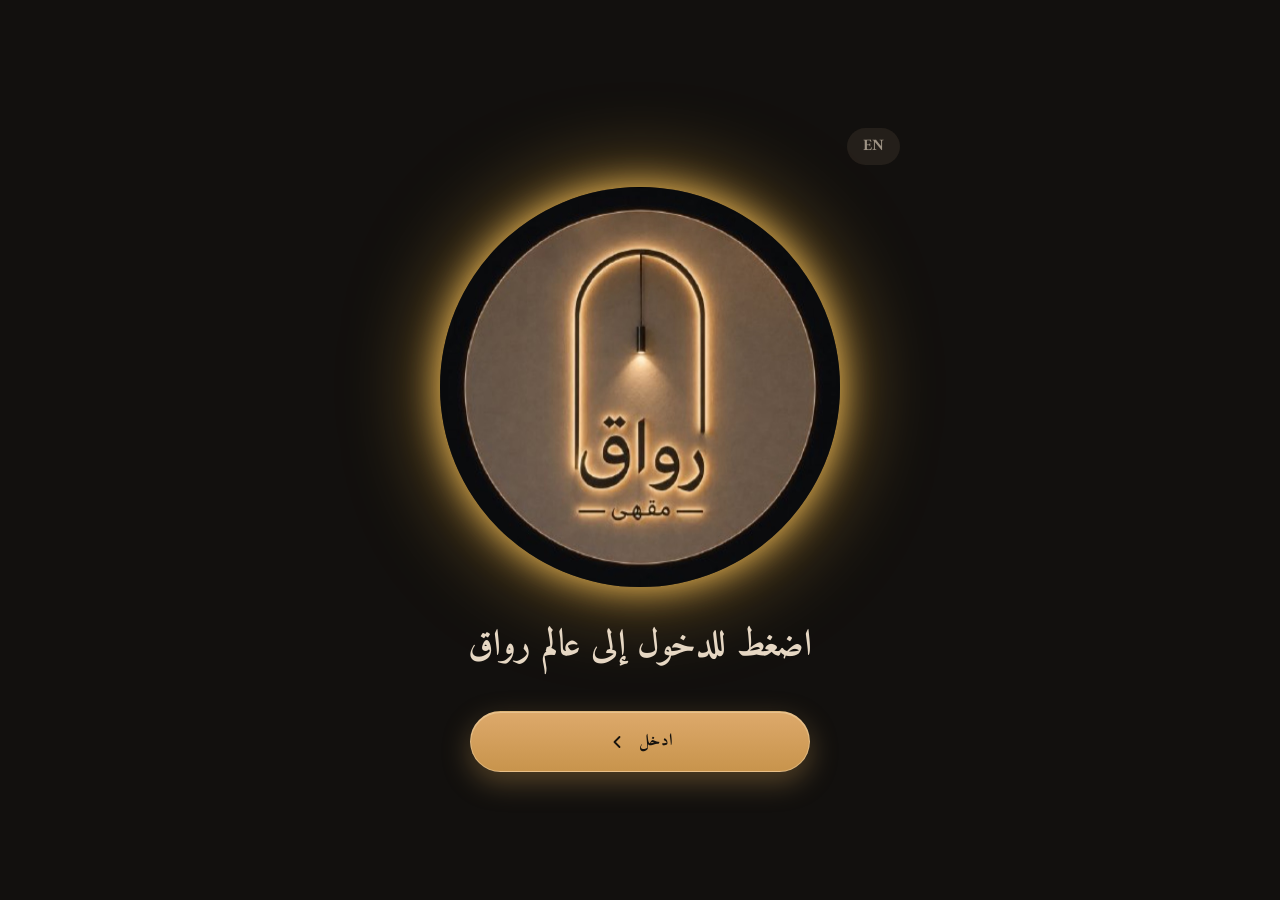
==== index.html @ 84f180e0 "added" ====
<!DOCTYPE html>
<html lang="ar" dir="rtl">
<head>
  <meta charset="UTF-8">
  <meta name="viewport" content="width=device-width, initial-scale=1.0, viewport-fit=cover">
  <meta name="theme-color" content="#12100E">
  <link rel="icon" href="assets/images/logo.png">
  <title>مقهى رواق</title>
  <link rel="preconnect" href="https://fonts.googleapis.com">
  <link rel="preconnect" href="https://fonts.gstatic.com" crossorigin>
  <link href="https://fonts.googleapis.com/css2?family=Amiri:wght@400;700&family=Inter:wght@400;500;700&display=swap" rel="stylesheet">
  <link rel="stylesheet" href="css/base.css">
  <link rel="stylesheet" href="css/menu.css">
</head>
<body class="app is-ar">

  <!-- ============ Screen 1: Welcome / Splash ============ -->
  <section id="screen-splash" class="screen screen-splash">
    <div class="splash-inner">
      <button id="splash-lang" class="splash-lang" type="button">EN</button>
      <img id="splash-img" class="splash-img" src="assets/images/riwaq.jpg" alt="">
      <h1 id="splash-title" class="splash-title"></h1>
      <button id="start-btn" class="splash-btn" type="button">
        <span id="start-label">ادخل</span>
        <svg class="icon" viewBox="0 0 24 24" width="20" height="20" fill="none" stroke="currentColor" stroke-width="2.2" stroke-linecap="round" stroke-linejoin="round"><path d="M15 18l-6-6 6-6"/></svg>
      </button>
    </div>
  </section>

  <!-- ============ Screen 2: Home / Menu ============ -->
  <section id="screen-home" class="screen screen-home" hidden>
    <header class="home-header">
      <img id="home-logo" class="home-logo" src="assets/images/logo.png" alt="">
      <span id="home-brand" class="home-brand">مقهى رواق</span>
    </header>

    <h1 id="home-title" class="home-title">ابحث عن أفضل قهوة لذوقك</h1>

    <div class="search-row">
      <svg class="search-icon" viewBox="0 0 24 24" width="18" height="18" fill="none" stroke="currentColor" stroke-width="2" stroke-linecap="round"><circle cx="11" cy="11" r="7"/><line x1="21" y1="21" x2="16.5" y2="16.5"/></svg>
      <input id="search-input" type="search" autocomplete="off" spellcheck="false" placeholder="ابحث عن قهوتك...">
      <button id="filter-btn" class="filter-btn" type="button" aria-label="Filter">
        <svg viewBox="0 0 24 24" width="18" height="18" fill="none" stroke="currentColor" stroke-width="2" stroke-linecap="round"><path d="M4 6h16M7 12h10M10 18h4"/></svg>
      </button>
    </div>

    <nav id="category-tabs" class="cat-tabs" aria-label="Categories"></nav>

    <main class="home-content">
      <div id="category-lists" class="category-lists"></div>
      <section class="featured-section">
        <h2 id="featured-title" class="section-title"></h2>
        <div id="featured-card" class="featured-card"></div>
      </section>
    </main>

    <nav class="bottom-nav">
      <button class="bn-item is-active" data-nav="home" type="button" aria-label="Home">
        <svg viewBox="0 0 24 24" width="22" height="22" fill="none" stroke="currentColor" stroke-width="2" stroke-linecap="round" stroke-linejoin="round"><path d="M3 10.5L12 3l9 7.5"/><path d="M5 9.5V21h14V9.5"/></svg>
      </button>
      <button class="bn-item" data-nav="fav" type="button" aria-label="Favorites">
        <svg viewBox="0 0 24 24" width="22" height="22" fill="none" stroke="currentColor" stroke-width="2" stroke-linecap="round" stroke-linejoin="round"><path d="M12 20s-7-4.6-9.3-9C1 7.6 2.8 4.5 6 4.5c2 0 3.4 1.2 6 3.5 2.6-2.3 4-3.5 6-3.5 3.2 0 5 3.1 3.3 6.5C19 15.4 12 20 12 20z"/></svg>
      </button>
      <button class="bn-item" data-nav="cart" type="button" aria-label="Cart">
        <svg viewBox="0 0 24 24" width="22" height="22" fill="none" stroke="currentColor" stroke-width="2" stroke-linecap="round" stroke-linejoin="round"><path d="M6 7h12l1.5 13h-15L6 7z"/><path d="M9 7a3 3 0 0 1 6 0"/></svg>
      </button>
      <button class="bn-item" data-nav="notif" type="button" aria-label="Notifications">
        <svg viewBox="0 0 24 24" width="22" height="22" fill="none" stroke="currentColor" stroke-width="2" stroke-linecap="round" stroke-linejoin="round"><path d="M18 9a6 6 0 1 0-12 0c0 5-2 6-2 6h16s-2-1-2-6"/><path d="M10 19a2 2 0 0 0 4 0"/></svg>
      </button>
      <button class="bn-item" data-nav="profile" type="button" aria-label="Profile">
        <svg viewBox="0 0 24 24" width="22" height="22" fill="none" stroke="currentColor" stroke-width="2" stroke-linecap="round" stroke-linejoin="round"><circle cx="12" cy="7" r="4"/><path d="M4 21c0-4 4-6 8-6s8 2 8 6"/></svg>
      </button>
    </nav>
  </section>

  <!-- ============ Screen 3: Item Details ============ -->
  <section id="screen-details" class="screen screen-details" hidden>
    <div class="details-hero">
      <img id="d-image" src="" alt="">
      <button id="d-back" class="circle-btn" type="button" aria-label="Back">
        <svg viewBox="0 0 24 24" width="20" height="20" fill="none" stroke="currentColor" stroke-width="2.2" stroke-linecap="round" stroke-linejoin="round"><path d="M15 18l-6-6 6-6"/></svg>
      </button>
    </div>

    <div class="details-body">
      <div class="details-head">
        <div>
          <h1 id="d-name" class="details-name"></h1>
          <p id="d-sub" class="details-sub"></p>
          </div>
        <div class="roast-chip">
          <svg viewBox="0 0 24 24" width="15" height="15" fill="currentColor" opacity="0.9"><path d="M7 6c-1.5 3.5.5 7 3 10s5 5 7 3c1-2 .5-5-2-8S8.5 6.5 7 6z"/></svg>
          <svg viewBox="0 0 24 24" width="15" height="15" fill="currentColor" opacity="0.9"><path d="M12 3c-4 4-6 7-6 10.5A6 6 0 0 0 12 21c1.5-4 .5-7-1.5-9.5C8 9 8.5 6 12 3z"/></svg>
          <span id="d-roast"></span>
        </div>
      </div>

      <section class="details-block">
        <h2 id="d-desc-title" class="block-title"></h2>
        <p class="desc-text">
          <span id="d-desc-short"></span><span id="d-desc-more" class="desc-more" hidden></span>
          <button id="d-read-more" class="read-more" type="button">اقرأ المزيد</button>
        </p>
      </section>
    </div>

    <div class="bottom-bar">
      <div class="price-col">
        <span id="d-price-label" class="price-label"></span>
        <strong id="d-total" class="total-price"></strong>
      </div>
    </div>
  </section>

  <script src="js/data.js"></script>
  <script src="js/i18n.js"></script>
  <script src="js/storage.js"></script>
  <script src="js/app.js"></script>
</body>
</html>
---- css/base.css ----
:root {
  --bg: #f5f1ea;
  --surface: #ffffff;
  --surface-2: #f0ebe2;
  --text: #2b2620;
  --muted: #8a8378;
  --brand: #6f4e37;
  --brand-dark: #4a3426;
  --brand-light: #e9dccb;
  --accent: #c8a165;
  --danger: #b3422e;
  --success: #2e7d52;
  --border: #e6ded2;
  --radius: 14px;
  --radius-sm: 10px;
  --shadow: 0 2px 10px rgba(74, 52, 38, 0.08);
  --font-ar: 'Amiri', 'Tajawal', 'Segoe UI', 'Noto Kufi Arabic', serif;
  --font-en: 'Inter', 'Segoe UI', Tahoma, sans-serif;
}

* { box-sizing: border-box; }

html, body { margin: 0; padding: 0; }

body {
  font-family: var(--font-ar);
  background: var(--bg);
  color: var(--text);
  line-height: 1.6;
  -webkit-font-smoothing: antialiased;
}

body.is-en { font-family: var(--font-en); }

h1, h2, h3 { line-height: 1.3; margin: 0 0 0.4em; }

p { margin: 0 0 0.6em; }

.muted { color: var(--muted); font-size: 0.9em; }

code {
  background: var(--surface-2);
  border-radius: 4px;
  padding: 1px 5px;
  font-size: 0.9em;
}

button {
  font: inherit;
  cursor: pointer;
  border: none;
  background: none;
}

input, select {
  font: inherit;
  color: inherit;
}

img { max-width: 100%; display: block; }

.btn {
  display: inline-flex;
  align-items: center;
  justify-content: center;
  gap: 6px;
  padding: 10px 16px;
  border-radius: var(--radius-sm);
  font-weight: 700;
  font-size: 0.95rem;
  transition: opacity 0.15s ease, transform 0.05s ease;
}

.btn:active { transform: scale(0.98); }

.btn-primary { background: var(--brand); color: #fff; }
.btn-primary:hover { background: var(--brand-dark); }

.btn-ghost {
  background: var(--surface-2);
  color: var(--text);
  border: 1px solid var(--border);
}
.btn-ghost:hover { background: var(--brand-light); }

.btn-danger { background: var(--danger); color: #fff; }
.btn-danger:hover { filter: brightness(0.92); }

.btn-small { padding: 4px 10px; font-size: 0.8rem; }

.input {
  width: 100%;
  padding: 10px 12px;
  border: 1px solid var(--border);
  border-radius: var(--radius-sm);
  background: var(--surface);
  margin-top: 4px;
}

.input:focus { outline: 2px solid var(--brand); outline-offset: -1px; }
---- css/menu.css ----
/* ==========================================================================
   RIWAQ CAFÉ — Customer App
   Premium Dark Theme, RTL-first, fully responsive (mobile → tablet → desktop)
   ========================================================================== */

/* ---- Design tokens (override base.css on this page only) ---- */
:root {
  --bg: #12100E;            /* warm charcoal black background  */
  --surface: #1E1B18;       /* card / section background       */
  --surface-2: #241F1A;     /* elevated surface (inputs, chips)*/
  --surface-3: #2A2521;     /* tabs / stroke tone (divider)    */
  --accent: #D4A359;        /* amber gold accent               */
  --accent-soft: rgba(212, 163, 89, 0.16);
  --text: #E6D7C3;          /* warm soft beige primary text    */
  --muted: #9E9385;         /* muted warm gray secondary text  */
  --faint: #6E6559;         /* icons / placeholders            */
  --border: #332D27;        /* subtle card borders             */
  --danger: #B3422E;        /* warm brick red                  */
  --radius: 18px;
  --radius-sm: 12px;
  --shadow: 0 8px 24px rgba(0, 0, 0, 0.5);
  --font-ar: 'Amiri', 'Tajawal', 'Segoe UI', 'Noto Kufi Arabic', serif;
  --font-en: 'Inter', 'Segoe UI', Tahoma, sans-serif;
}

body.app {
  font-family: var(--font-ar);
  background: var(--bg);
  color: var(--text);
  min-height: 100vh;
  overflow-x: hidden;            /* guard against horizontal scroll */
}

body.app.is-en { font-family: var(--font-en); }

.screen[hidden] { display: none; }

.screen { animation: fadeUp 0.28s ease; animation-fill-mode: both; }

@keyframes fadeUp {
  from { opacity: 0; transform: translateY(8px); }
  to { opacity: 1; transform: none; }
}

/* Splash → home reveal choreography */
.screen.screen-enter {
  animation: screenIn 0.55s cubic-bezier(0.16, 1, 0.3, 1) both;
}

.screen-splash.is-leaving {
  animation: splashOut 0.3s cubic-bezier(0.4, 0, 0.2, 1) both;
}

@keyframes screenIn {
  from { opacity: 0; transform: translateY(18px) scale(0.98); filter: blur(4px); }
  to { opacity: 1; transform: none; filter: none; }
}

@keyframes splashOut {
  to { opacity: 0; transform: scale(1.05); filter: blur(8px); }
}

/* ---- Golden glow transition (item → details) ---- */
.golden-glow {
  position: fixed;
  z-index: 200;
  width: 120px;
  height: 120px;
  margin: -60px 0 0 -60px;
  border-radius: 50%;
  pointer-events: none;
  background: radial-gradient(circle,
    rgba(255, 222, 130, 0.96) 0%,
    rgba(212, 163, 89, 0.78) 34%,
    rgba(212, 163, 89, 0.28) 58%,
    rgba(212, 163, 89, 0) 75%);
  box-shadow: 0 0 90px rgba(212, 163, 89, 0.55);
  transform: scale(0);
  opacity: 0;
  will-change: transform, opacity;
  animation: goldenBloom 0.5s cubic-bezier(0.3, 0, 0.2, 1) forwards;
}

@keyframes goldenBloom {
  0%   { transform: scale(0); opacity: 0; }
  14%  { transform: scale(0.35); opacity: 1; }
  55%  { transform: scale(var(--s, 60)); opacity: 0.95; }
  100% { transform: scale(calc(var(--s, 60) * 1.08)); opacity: 0; }
}

.icon { flex-shrink: 0; }

/* ==========================================================================
   Screen 1 — Splash
   ========================================================================== */
.screen-splash {
  min-height: 100vh;
  min-height: 100dvh;
  display: flex;
  align-items: center;
  justify-content: center;
  padding: 24px;
}

.splash-inner {
  max-width: 460px;
  width: 100%;
  text-align: center;
  display: flex;
  flex-direction: column;
  align-items: center;
}

.splash-lang {
  align-self: flex-start;
  margin-bottom: 22px;
  background: var(--surface-2);
  color: var(--muted);
  border-radius: 999px;
  padding: 6px 16px;
  font-weight: 700;
}

.splash-lang:hover { color: var(--text); }

.splash-img {
  width: clamp(210px, 60vw, 400px);
  height: clamp(210px, 60vw, 400px);
  object-fit: cover;
  border-radius: 100%;
  box-shadow:
    0 0 34px rgba(255, 200, 92, 0.9),
    0 0 90px rgba(255, 190, 70, 0.6),
    inset 0 0 30px rgba(255, 209, 120, 0.45);
  margin-bottom: clamp(20px, 4vw, 36px);
  animation:
    splashImgIn 0.7s cubic-bezier(0.2, 0.8, 0.25, 1) backwards,
    splashRotate 1s cubic-bezier(0.4, 0, 0.2, 1) 0.7s backwards,
    glowPulse 3s ease-in-out 1.7s infinite;
}

@keyframes splashImgIn {
  from { opacity: 0; transform: scale(0.6); }
  to { opacity: 1; transform: scale(1); }
}

@keyframes splashRotate {
  to { transform: rotate(360deg); }
}

@keyframes glowPulse {
  0%, 100% {
    box-shadow:
      0 0 34px rgba(255, 200, 92, 0.9),
      0 0 90px rgba(255, 190, 70, 0.6),
      inset 0 0 30px rgba(255, 209, 120, 0.45);
  }
  50% {
    box-shadow:
      0 0 60px rgba(255, 214, 110, 1),
      0 0 140px rgba(255, 200, 80, 0.85),
      inset 0 0 44px rgba(255, 219, 130, 0.65);
  }
}

.splash-title {
  font-size: clamp(1.5rem, 5vw, 2.3rem);
  font-weight: 800;
  margin: 0 0 clamp(28px, 5vw, 40px);
}

.char-in {
  display: inline;
  opacity: 0;
  filter: blur(8px);
  animation: charIn 0.6s cubic-bezier(0.2, 0.7, 0.3, 1) forwards;
}

@keyframes charIn {
  to { opacity: 1; filter: blur(0); }
}

.splash-btn {
  width: 100%;
  max-width: 340px;
  display: inline-flex;
  align-items: center;
  justify-content: center;
  gap: 12px;
  background: linear-gradient(180deg, #DDA96B 0%, #C8944C 100%);
  color: #17130E;
  border-radius: 999px;
  padding: clamp(14px, 3vw, 16px) clamp(22px, 5vw, 30px);
  font-size: clamp(1rem, 2.8vw, 1.05rem);
  font-weight: 800;
  letter-spacing: 0.02em;
  border: 1px solid rgba(255, 235, 195, 0.35);
  box-shadow:
    inset 0 1px 0 rgba(255, 240, 205, 0.35),
    0 10px 28px rgba(212, 163, 89, 0.35),
    0 1px 6px rgba(0, 0, 0, 0.35);
  transition: transform 0.15s ease, box-shadow 0.25s ease, filter 0.2s ease;
  animation: btnAppear 0.6s cubic-bezier(0.16, 1, 0.3, 1) backwards;
  animation-delay: 3.2s;
}

.splash-btn .icon { transition: transform 0.25s ease; }

.splash-btn:hover {
  filter: brightness(1.06);
  transform: translateY(-1px);
  box-shadow:
    inset 0 1px 0 rgba(255, 240, 205, 0.45),
    0 14px 36px rgba(212, 163, 89, 0.45),
    0 2px 8px rgba(0, 0, 0, 0.35);
}

.splash-btn:hover .icon { transform: translateX(-3px); }

.splash-btn:active { transform: translateY(0) scale(0.98); }

.splash-btn:focus-visible {
  outline: 3px solid rgba(212, 163, 89, 0.6);
  outline-offset: 3px;
}

@keyframes btnAppear {
  from { opacity: 0; transform: translateY(20px) scale(0.92); }
  to { opacity: 1; transform: none; }
}

/* ==========================================================================
   Screen 2 — Home / Menu
   ========================================================================== */
.screen-home {
  padding: clamp(16px, 4vw, 28px) clamp(14px, 4vw, 32px)
           calc(96px + env(safe-area-inset-bottom));
  width: 100%;
  margin: 0 auto;
}

.home-header {
  display: flex;
  align-items: center;
  justify-content: flex-start;
  gap: 14px;
  margin-bottom: 8px;
}

.home-logo {
  width: clamp(42px, 9vw, 54px);
  height: clamp(42px, 9vw, 54px);
  object-fit: cover;
  border-radius: 50%;
  border: 2px solid rgba(212, 163, 89, 0.4);
  box-shadow:
    0 0 16px rgba(212, 163, 89, 0.5),
    0 0 40px rgba(212, 163, 89, 0.22);
  flex-shrink: 0;
}

.home-brand { font-weight: 800; font-size: clamp(1.1rem, 3.4vw, 1.3rem); }

.home-title {
  font-size: clamp(1.35rem, 4.5vw, 2rem);
  font-weight: 800;
  line-height: 1.4;
  margin: 10px 0 18px;
  max-width: 42ch;
}

/* ---- Search bar ---- */
.search-row {
  display: flex;
  align-items: center;
  gap: 12px;
  background: var(--surface-2);
  border-radius: 999px;
  padding: 0 clamp(12px, 2.5vw, 18px);
  color: var(--faint);
  width: 100%;
  max-width: 640px;
}

.search-row input {
  flex: 1;
  min-width: 0;                /* allow input to shrink inside flex */
  background: transparent;
  border: none;
  outline: none;
  color: var(--text);
  padding: clamp(13px, 2.5vw, 16px) 10px clamp(13px, 2.5vw, 16px) 0;
  font: inherit;
}

.search-row input::placeholder { color: var(--faint); }

.filter-btn {
  width: 40px;
  height: 40px;
  border-radius: 12px;
  background: var(--accent);
  color: #12100E;
  display: inline-flex;
  align-items: center;
  justify-content: center;
  flex-shrink: 0;
}

.filter-btn:hover { filter: brightness(1.08); }

/* ---- Category tabs: scroll on mobile, wrap + center on desktop ---- */
.cat-tabs {
  display: flex;
  gap: 8px;
  overflow-x: auto;
  padding: clamp(16px, 3vw, 24px) 2px 6px;
  scrollbar-width: none;
}

.cat-tabs::-webkit-scrollbar { display: none; }

.cat-tab {
  flex-shrink: 0;
  position: relative;
  background: var(--surface-2);
  color: var(--muted);
  font-weight: 700;
  font-size: clamp(0.82rem, 2.4vw, 0.92rem);
  border-radius: 999px;
  padding: clamp(9px, 1.8vw, 11px) clamp(14px, 2.5vw, 20px);
  white-space: nowrap;
}

.cat-tab.is-active {
  background: var(--accent);
  color: #12100E;
}

.cat-tab.is-active::after {
  content: '';
  position: absolute;
  left: 50%;
  bottom: 4px;
  transform: translateX(-50%);
  width: 6px;
  height: 6px;
  border-radius: 50%;
  background: rgba(18, 16, 14, 0.45);
}

/* ---- Product lists ---- */
.category-lists { display: grid; gap: clamp(16px, 3vw, 26px); margin-top: 6px; }

/* allow grid children to shrink below their content width on narrow screens
   (prevents the horizontal product scroller from blowing out the page) */
.cat-group { min-width: 0; }

.cat-group-head {
  font-size: clamp(1rem, 3vw, 1.15rem);
  font-weight: 800;
  margin: 0 0 12px;
}

/* horizontal scroller on phones… */
.h-scroll {
  display: flex;
  gap: 13px;
  overflow-x: auto;
  padding: 2px 2px 14px;
  scrollbar-width: none;
  scroll-snap-type: x mandatory;
}

.h-scroll::-webkit-scrollbar { display: none; }

/* ---- Product card ---- */
.item-card {
  flex-shrink: 0;
  width: 158px;
  scroll-snap-align: start;
  background: var(--surface);
  border-radius: var(--radius);
  overflow: hidden;
  border: 1px solid var(--border);
  cursor: pointer;
  transition: transform 0.12s ease;
}

.item-card:active { transform: scale(0.97); }

.item-media {
  position: relative;
  width: 100%;
  height: 150px;
  background:
    radial-gradient(circle at 50% 18%, rgba(212, 163, 89, 0.22), transparent 72%),
    linear-gradient(160deg, #2A2218, #1E1B18);
}

.item-media img {
  width: 100%;
  height: 100%;
  object-fit: cover;
}

.item-media-ph { font-size: 1.7rem; color: rgba(212, 163, 89, 0.85); }

.item-body { padding: 12px; }

.item-name { font-size: 0.92rem; font-weight: 800; margin: 0; }

.item-sub {
  color: var(--muted);
  font-size: 0.76rem;
  margin: 4px 0 12px;
  overflow: hidden;
  text-overflow: ellipsis;
  white-space: nowrap;
}

.item-foot {
  display: flex;
  align-items: center;
  justify-content: space-between;
  gap: 8px;
}

.item-price { font-weight: 800; font-size: 0.88rem; }

.add-btn {
  width: 34px;
  height: 34px;
  border-radius: 50%;
  background: var(--accent);
  color: #12100E;
  display: inline-flex;
  align-items: center;
  justify-content: center;
  flex-shrink: 0;
}

/* ---- Featured / "مميز لك" ---- */
.featured-section { margin-top: clamp(20px, 4vw, 34px); }

.section-title { font-size: clamp(1.05rem, 3vw, 1.2rem); font-weight: 800; margin: 0 0 12px; }

.featured-card {
  display: flex;
  align-items: stretch;
  gap: 14px;
  background: linear-gradient(135deg, var(--surface-2), var(--surface));
  border: 1px solid var(--border);
  border-radius: var(--radius);
  overflow: hidden;
  cursor: pointer;
  max-width: 820px;
}

.featured-media {
  width: 42%;
  min-height: clamp(120px, 24vw, 170px);
  background:
    radial-gradient(circle at 50% 18%, rgba(212, 163, 89, 0.22), transparent 72%),
    linear-gradient(160deg, #2A2218, #1E1B18);
}

.featured-media img { width: 100%; height: 100%; object-fit: cover; }

.featured-body {
  flex: 1;
  min-width: 0;
  display: flex;
  flex-direction: column;
  justify-content: center;
  gap: 4px;
  padding: 14px 16px 14px 6px;
}

.featured-name { font-weight: 800; font-size: clamp(0.95rem, 3vw, 1.1rem); margin: 0; }

.featured-sub { color: var(--muted); font-size: 0.78rem; margin: 0; }

.featured-foot {
  display: flex;
  align-items: center;
  gap: 10px;
  margin-top: 8px;
}

.featured-price { font-weight: 800; color: var(--accent); }

/* ---- Bottom navigation (floating pill on desktop) ---- */
.bottom-nav {
  position: fixed;
  left: 0;
  right: 0;
  bottom: 0;
  z-index: 30;
  display: flex;
  justify-content: space-around;
  align-items: center;
  background: rgba(30, 27, 24, 0.92);
  backdrop-filter: blur(12px);
  border-top: 1px solid var(--border);
  padding: 10px 8px calc(10px + env(safe-area-inset-bottom));
}

.bn-item {
  color: var(--faint);
  width: 52px;
  height: 44px;
  display: inline-flex;
  align-items: center;
  justify-content: center;
  border-radius: 14px;
  transition: color 0.15s ease;
  flex-shrink: 0;
}

.bn-item.is-active {
  color: var(--accent);
  background: var(--accent-soft);
}

/* ==========================================================================
   Screen 3 — Item Details
   ========================================================================== */
.screen-details { padding-bottom: calc(120px + env(safe-area-inset-bottom)); }

.details-hero {
  position: relative;
  height: clamp(280px, 42vh, 480px);
  width: 100%;
  max-width: 1080px;
  margin: 0 auto;
  padding: 0 10px;
}

.details-hero img {
  width: 100%;
  height: 100%;
  object-fit: cover;
  border-radius: 0 0 28px 28px;
  box-shadow: var(--shadow);
}

.circle-btn {
  position: absolute;
  top: 14px;
  width: 44px;
  height: 44px;
  border-radius: 50%;
  background: rgba(18, 16, 14, 0.55);
  color: #E6D7C3;
  display: inline-flex;
  align-items: center;
  justify-content: center;
  backdrop-filter: blur(6px);
}

#d-back { left: 22px; }

.details-body {
  padding: clamp(18px, 4vw, 30px) clamp(16px, 4vw, 32px) 10px;
  max-width: 860px;
  margin: 0 auto;
}

.details-head {
  display: flex;
  align-items: flex-start;
  justify-content: space-between;
  gap: 14px;
  flex-wrap: wrap;              /* allow roast-chip to wrap on tiny screens */
}

.details-name { font-size: clamp(1.35rem, 4.5vw, 1.8rem); font-weight: 800; margin: 0 0 4px; }

.details-sub { color: var(--muted); margin: 0 0 10px; font-size: 0.9rem; }

.roast-chip {
  display: inline-flex;
  align-items: center;
  gap: 6px;
  background: var(--surface-2);
  color: var(--muted);
  border-radius: 999px;
  padding: 8px 12px;
  font-size: 0.76rem;
  font-weight: 700;
  white-space: nowrap;
}

/* ---- sections ---- */
.details-block { margin-top: clamp(20px, 4vw, 30px); }

.block-title { font-size: clamp(1rem, 3vw, 1.1rem); font-weight: 800; margin: 0 0 12px; }

.desc-text { color: var(--muted); font-size: 0.9rem; line-height: 1.9; margin: 0; }

.desc-more { display: inline; }

.read-more {
  color: var(--accent);
  font-weight: 700;
  padding: 0;
  font-size: 0.9rem;
  margin-inline-start: 4px;
}

/* ---- bottom price bar ---- */
.bottom-bar {
  position: fixed;
  left: 0;
  right: 0;
  bottom: 0;
  z-index: 30;
  display: flex;
  align-items: center;
  justify-content: center;
  text-align: center;
  background: linear-gradient(180deg, #E3B877 0%, #D4A359 45%, #B9853F 100%);
  color: #17130E;
  border-top: 1px solid rgba(255, 235, 195, 0.45);
  box-shadow: 0 -6px 24px rgba(0, 0, 0, 0.4), inset 0 1px 0 rgba(255, 240, 205, 0.4);
  padding: 14px clamp(14px, 4vw, 28px) calc(14px + env(safe-area-inset-bottom));
}

.price-col { display: flex; flex-direction: column; line-height: 1.3; flex-shrink: 0; }

.price-label {
  color: rgba(23, 19, 14, 0.72);
  font-size: 0.78rem;
  font-weight: 700;
  letter-spacing: 0.08em;
}

.total-price {
  font-size: clamp(1.2rem, 4vw, 1.5rem);
  font-weight: 800;
  background: linear-gradient(135deg, #4A2E0E 0%, #241505 100%);
  -webkit-background-clip: text;
  background-clip: text;
  color: transparent;
  -webkit-text-fill-color: transparent;
  filter: drop-shadow(0 1px 0 rgba(255, 244, 220, 0.45));
}

/* ==========================================================================
   Responsive breakpoints
   - ≥600px : products switch to a wrapping grid (no scroll)
   - ≥640px : floating nav / bottom bars
   - ≥900px : wider grid (3–4 columns), roomier layout
   ========================================================================== */

@media (min-width: 600px) {
  /* product cards become a grid */
  .h-scroll {
    display: grid;
    grid-template-columns: repeat(auto-fill, minmax(180px, 1fr));
    gap: 16px;
    overflow: visible;
  }

  .item-card { width: auto; }

  /* category pills wrap & center instead of scrolling */
  .cat-tabs {
    flex-wrap: wrap;
    justify-content: center;
    overflow: visible;
  }
}

@media (min-width: 640px) {
  /* floating pill bottom nav */
  .bottom-nav {
    left: 50%;
    right: auto;
    transform: translateX(-50%);
    width: min(520px, calc(100% - 32px));
    border: 1px solid var(--border);
    border-radius: 999px;
    bottom: 16px;
    padding: 10px 14px;
    box-shadow: var(--shadow);
  }

  /* floating bottom action bar */
  .bottom-bar {
    left: 50%;
    right: auto;
    transform: translateX(-50%);
    width: min(860px, calc(100% - 32px));
    border: 1px solid rgba(255, 235, 195, 0.5);
    border-radius: 22px;
    bottom: 16px;
    padding: 14px 22px;
    box-shadow: 0 10px 28px rgba(0, 0, 0, 0.45), inset 0 1px 0 rgba(255, 240, 205, 0.45);
  }
}

@media (min-width: 900px) {
  .screen-home { max-width: 1120px; }

  .h-scroll {
    grid-template-columns: repeat(auto-fill, minmax(200px, 1fr));
  }

  .home-content { max-width: 1120px; margin: 0 auto; }

  .cat-group-head { margin-bottom: 16px; }
}

@media (min-width: 1280px) {
  .screen-home { max-width: 1280px; }

  .h-scroll { grid-template-columns: repeat(4, 1fr); }

  .item-media { height: clamp(160px, 20vw, 190px); }

  .splash-inner { max-width: 520px; }
}

/* ----- extra safety for very narrow devices (<360px) ----- */
@media (max-width: 359px) {
  .item-card { width: 140px; }
  .item-media { height: 132px; }
  .home-title { font-size: 1.2rem; }
}
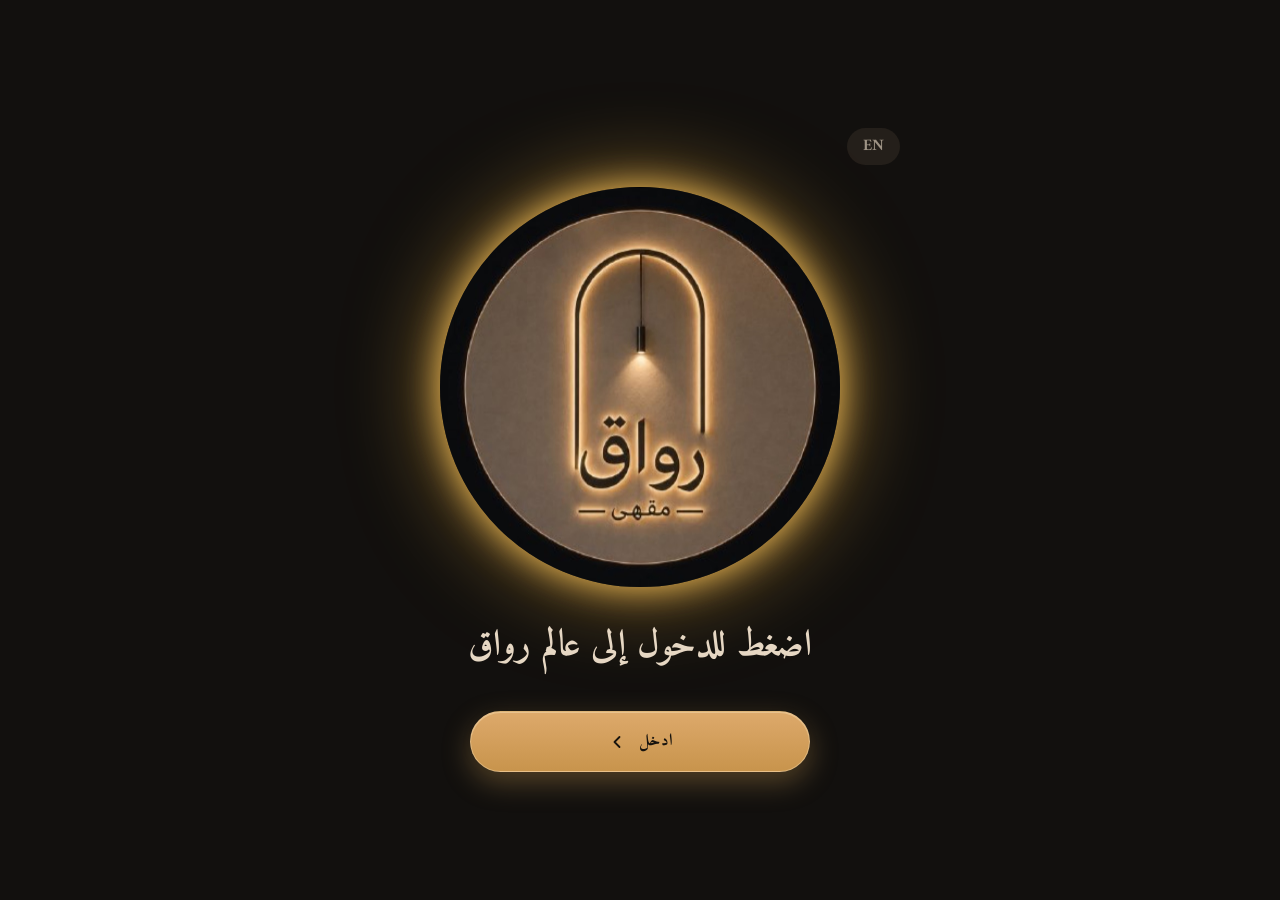
==== commit 5b140949: "search" ====
--- a/index.html
+++ b/index.html
@@ -38,7 +38,7 @@
 
     <div class="search-row">
       <svg class="search-icon" viewBox="0 0 24 24" width="18" height="18" fill="none" stroke="currentColor" stroke-width="2" stroke-linecap="round"><circle cx="11" cy="11" r="7"/><line x1="21" y1="21" x2="16.5" y2="16.5"/></svg>
-      <input id="search-input" type="search" autocomplete="off" spellcheck="false" placeholder="ابحث عن قهوتك...">
+      <input id="search-input" type="search" autocomplete="off" spellcheck="false" placeholder="ابحث عما يعجبك">
       <button id="filter-btn" class="filter-btn" type="button" aria-label="Filter">
         <svg viewBox="0 0 24 24" width="18" height="18" fill="none" stroke="currentColor" stroke-width="2" stroke-linecap="round"><path d="M4 6h16M7 12h10M10 18h4"/></svg>
       </button>
--- a/css/menu.css
+++ b/css/menu.css
@@ -35,7 +35,7 @@
 
 .screen[hidden] { display: none; }
 
-.screen { animation: fadeUp 0.28s ease; animation-fill-mode: both; }
+.screen { animation: fadeUp 0.28s ease; animation-fill-mode: backwards; }
 
 @keyframes fadeUp {
   from { opacity: 0; transform: translateY(8px); }
@@ -44,11 +44,11 @@
 
 /* Splash → home reveal choreography */
 .screen.screen-enter {
-  animation: screenIn 0.55s cubic-bezier(0.16, 1, 0.3, 1) both;
+  animation: screenIn 0.55s cubic-bezier(0.16, 1, 0.3, 1) backwards;
 }
 
 .screen-splash.is-leaving {
-  animation: splashOut 0.3s cubic-bezier(0.4, 0, 0.2, 1) both;
+  animation: splashOut 0.3s cubic-bezier(0.4, 0, 0.2, 1) forwards;
 }
 
 @keyframes screenIn {
@@ -526,7 +526,12 @@
 /* ==========================================================================
    Screen 3 — Item Details
    ========================================================================== */
-.screen-details { padding-bottom: calc(120px + env(safe-area-inset-bottom)); }
+.screen-details {
+  display: flex;
+  flex-direction: column;
+  min-height: 100vh;
+  min-height: 100dvh;
+}
 
 .details-hero {
   position: relative;
@@ -609,13 +614,14 @@
   margin-inline-start: 4px;
 }
 
-/* ---- bottom price bar ---- */
+/* ---- bottom price bar (sticky, pinned to viewport bottom) ---- */
 .bottom-bar {
-  position: fixed;
-  left: 0;
-  right: 0;
+  position: sticky;
   bottom: 0;
   z-index: 30;
+  width: 100%;
+  margin-top: auto;
+  flex-shrink: 0;
   display: flex;
   align-items: center;
   justify-content: center;
@@ -688,10 +694,10 @@
   }
 
   /* floating bottom action bar */
+  .screen-details { padding-bottom: 16px; }
+
   .bottom-bar {
-    left: 50%;
-    right: auto;
-    transform: translateX(-50%);
+    align-self: center;
     width: min(860px, calc(100% - 32px));
     border: 1px solid rgba(255, 235, 195, 0.5);
     border-radius: 22px;
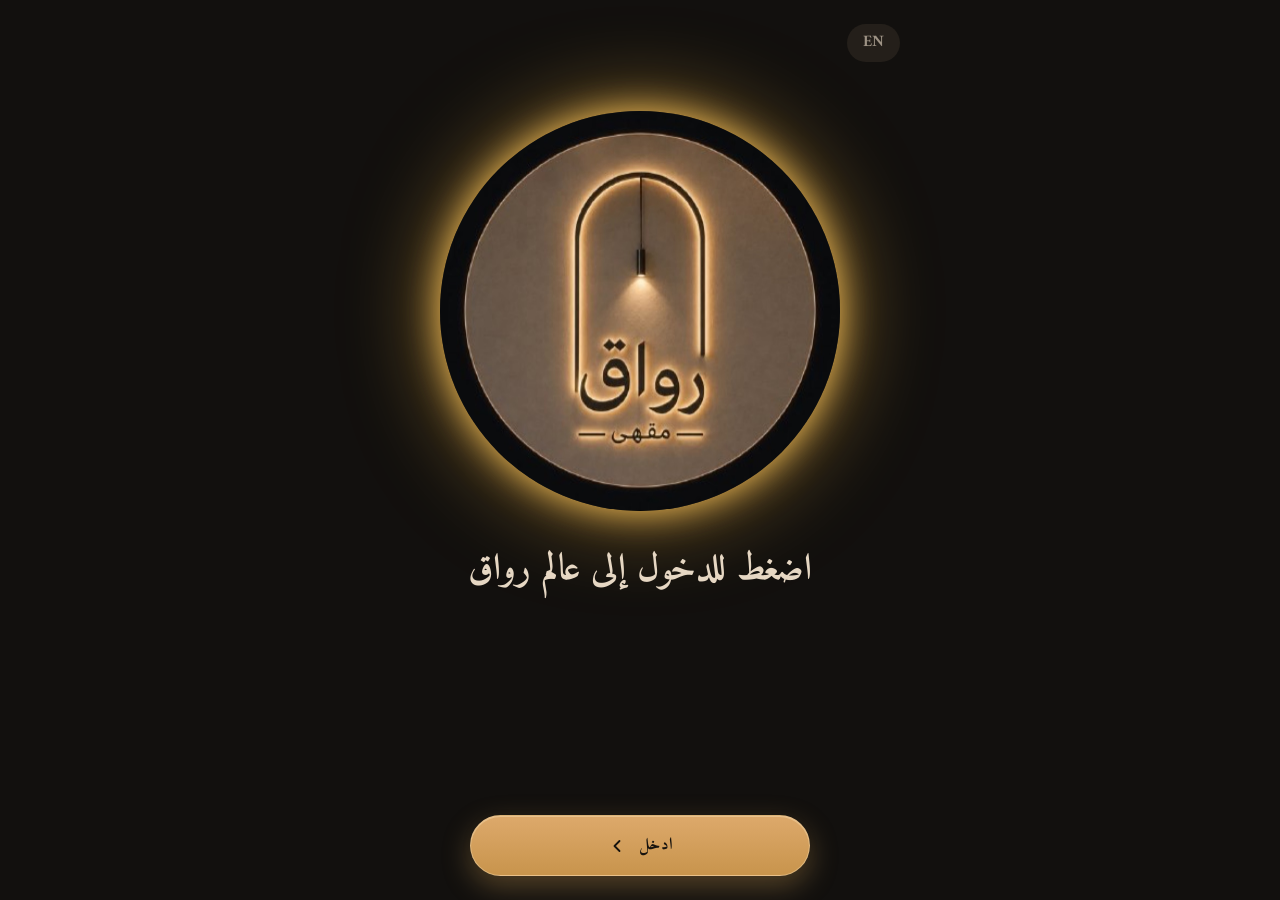
==== commit 7a8f18cb: "removed bottom bar" ====
--- a/index.html
+++ b/index.html
@@ -54,23 +54,18 @@
       </section>
     </main>
 
-    <nav class="bottom-nav">
-      <button class="bn-item is-active" data-nav="home" type="button" aria-label="Home">
-        <svg viewBox="0 0 24 24" width="22" height="22" fill="none" stroke="currentColor" stroke-width="2" stroke-linecap="round" stroke-linejoin="round"><path d="M3 10.5L12 3l9 7.5"/><path d="M5 9.5V21h14V9.5"/></svg>
-      </button>
-      <button class="bn-item" data-nav="fav" type="button" aria-label="Favorites">
-        <svg viewBox="0 0 24 24" width="22" height="22" fill="none" stroke="currentColor" stroke-width="2" stroke-linecap="round" stroke-linejoin="round"><path d="M12 20s-7-4.6-9.3-9C1 7.6 2.8 4.5 6 4.5c2 0 3.4 1.2 6 3.5 2.6-2.3 4-3.5 6-3.5 3.2 0 5 3.1 3.3 6.5C19 15.4 12 20 12 20z"/></svg>
-      </button>
-      <button class="bn-item" data-nav="cart" type="button" aria-label="Cart">
-        <svg viewBox="0 0 24 24" width="22" height="22" fill="none" stroke="currentColor" stroke-width="2" stroke-linecap="round" stroke-linejoin="round"><path d="M6 7h12l1.5 13h-15L6 7z"/><path d="M9 7a3 3 0 0 1 6 0"/></svg>
-      </button>
-      <button class="bn-item" data-nav="notif" type="button" aria-label="Notifications">
-        <svg viewBox="0 0 24 24" width="22" height="22" fill="none" stroke="currentColor" stroke-width="2" stroke-linecap="round" stroke-linejoin="round"><path d="M18 9a6 6 0 1 0-12 0c0 5-2 6-2 6h16s-2-1-2-6"/><path d="M10 19a2 2 0 0 0 4 0"/></svg>
-      </button>
-      <button class="bn-item" data-nav="profile" type="button" aria-label="Profile">
-        <svg viewBox="0 0 24 24" width="22" height="22" fill="none" stroke="currentColor" stroke-width="2" stroke-linecap="round" stroke-linejoin="round"><circle cx="12" cy="7" r="4"/><path d="M4 21c0-4 4-6 8-6s8 2 8 6"/></svg>
-      </button>
-    </nav>
+    <footer class="shop-footer">
+      <div class="shop-footer-contacts">
+        <a id="footer-phone" class="shop-footer-link" href="#" hidden>
+          <svg viewBox="0 0 24 24" width="18" height="18" fill="none" stroke="currentColor" stroke-width="2" stroke-linecap="round" stroke-linejoin="round"><path d="M22 16.92v3a2 2 0 0 1-2.18 2 19.79 19.79 0 0 1-8.63-3.07 19.5 19.5 0 0 1-6-6 19.79 19.79 0 0 1-3.07-8.67A2 2 0 0 1 4.11 2h3a2 2 0 0 1 2 1.72c.13.96.36 1.9.7 2.81a2 2 0 0 1-.45 2.11L8.09 9.91a16 16 0 0 0 6 6l1.27-1.27a2 2 0 0 1 2.11-.45c.91.34 1.85.57 2.81.7A2 2 0 0 1 22 16.92z"/></svg>
+          <span id="footer-phone-label"></span>
+        </a>
+        <a id="footer-insta" class="shop-footer-link" href="#" target="_blank" rel="noopener" hidden>
+          <svg viewBox="0 0 24 24" width="18" height="18" fill="none" stroke="currentColor" stroke-width="2" stroke-linecap="round" stroke-linejoin="round"><rect x="2" y="2" width="20" height="20" rx="5" ry="5"/><path d="M16 11.37A4 4 0 1 1 12.63 8 4 4 0 0 1 16 11.37z"/><line x1="17.5" y1="6.5" x2="17.5" y2="6.5"/></svg>
+          <span id="footer-insta-label"></span>
+        </a>
+      </div>
+    </footer>
   </section>
 
   <!-- ============ Screen 3: Item Details ============ -->
--- a/css/menu.css
+++ b/css/menu.css
@@ -60,8 +60,12 @@
   to { opacity: 0; transform: scale(1.05); filter: blur(8px); }
 }
 
-/* ---- Golden glow transition (item → details) ---- */
-.golden-glow {
+/* ---- Golden ripple transition (item → details) ----
+   20 rings fire in staggered succession, giving a smooth
+   leading wavefront. Nodes are pooled & reused in JS so
+   memory stays bounded; only transform/opacity animate
+   (compositor-friendly). */
+.golden-ring {
   position: fixed;
   z-index: 200;
   width: 120px;
@@ -69,23 +73,39 @@
   margin: -60px 0 0 -60px;
   border-radius: 50%;
   pointer-events: none;
-  background: radial-gradient(circle,
-    rgba(255, 222, 130, 0.96) 0%,
-    rgba(212, 163, 89, 0.78) 34%,
-    rgba(212, 163, 89, 0.28) 58%,
-    rgba(212, 163, 89, 0) 75%);
-  box-shadow: 0 0 90px rgba(212, 163, 89, 0.55);
-  transform: scale(0);
   opacity: 0;
+  border: 1.5px solid rgba(255, 236, 180, 0.9);
+  box-shadow:
+    0 0 12px rgba(255, 214, 120, 0.6),
+    0 0 28px rgba(255, 200, 90, 0.3),
+    inset 0 0 12px rgba(255, 214, 120, 0.5);
   will-change: transform, opacity;
-  animation: goldenBloom 0.5s cubic-bezier(0.3, 0, 0.2, 1) forwards;
-}
-
-@keyframes goldenBloom {
-  0%   { transform: scale(0); opacity: 0; }
-  14%  { transform: scale(0.35); opacity: 1; }
-  55%  { transform: scale(var(--s, 60)); opacity: 0.95; }
-  100% { transform: scale(calc(var(--s, 60) * 1.08)); opacity: 0; }
+}
+
+.golden-ring.animate {
+  animation: ringExpand 0.25s cubic-bezier(0.16, 1, 0.3, 1) forwards;
+}
+
+@keyframes ringExpand {
+  0%   { transform: scale(0.06); opacity: 0; }
+  8%   { opacity: 0.95; }
+  42%  { opacity: 0.4; }
+  100% { transform: scale(var(--s, 60)); opacity: 0; }
+}
+
+/* ---- Radial reveal: the new page grows in with the ripple ---- */
+#screen-details.screen-enter {
+  animation:
+    screenIn 0.55s cubic-bezier(0.16, 1, 0.3, 1) backwards,
+    pageReveal 0.8s cubic-bezier(0.16, 1, 0.3, 1) backwards;
+}
+
+@keyframes pageReveal {
+  0%   { clip-path: circle(0% at var(--cx) var(--cy)); -webkit-clip-path: circle(0% at var(--cx) var(--cy)); }
+  12%  { clip-path: circle(calc(var(--r) * 0.05) at var(--cx) var(--cy)); -webkit-clip-path: circle(calc(var(--r) * 0.05) at var(--cx) var(--cy)); }
+  40%  { clip-path: circle(calc(var(--r) * 0.40) at var(--cx) var(--cy)); -webkit-clip-path: circle(calc(var(--r) * 0.40) at var(--cx) var(--cy)); }
+  70%  { clip-path: circle(calc(var(--r) * 0.80) at var(--cx) var(--cy)); -webkit-clip-path: circle(calc(var(--r) * 0.80) at var(--cx) var(--cy)); }
+  100% { clip-path: circle(calc(var(--r) * 1.02) at var(--cx) var(--cy)); -webkit-clip-path: circle(calc(var(--r) * 1.02) at var(--cx) var(--cy)); }
 }
 
 .icon { flex-shrink: 0; }
@@ -105,6 +125,8 @@
 .splash-inner {
   max-width: 460px;
   width: 100%;
+  min-height: calc(100vh - 48px);
+  min-height: calc(100dvh - 48px);
   text-align: center;
   display: flex;
   flex-direction: column;
@@ -132,6 +154,7 @@
     0 0 34px rgba(255, 200, 92, 0.9),
     0 0 90px rgba(255, 190, 70, 0.6),
     inset 0 0 30px rgba(255, 209, 120, 0.45);
+  margin-top: clamp(8px, 3vh, 28px);
   margin-bottom: clamp(20px, 4vw, 36px);
   animation:
     splashImgIn 0.7s cubic-bezier(0.2, 0.8, 0.25, 1) backwards,
@@ -200,6 +223,8 @@
     0 10px 28px rgba(212, 163, 89, 0.35),
     0 1px 6px rgba(0, 0, 0, 0.35);
   transition: transform 0.15s ease, box-shadow 0.25s ease, filter 0.2s ease;
+  margin-top: auto;
+  margin-bottom: max(0px, env(safe-area-inset-bottom));
   animation: btnAppear 0.6s cubic-bezier(0.16, 1, 0.3, 1) backwards;
   animation-delay: 3.2s;
 }
@@ -234,7 +259,7 @@
    ========================================================================== */
 .screen-home {
   padding: clamp(16px, 4vw, 28px) clamp(14px, 4vw, 32px)
-           calc(96px + env(safe-area-inset-bottom));
+           max(28px, env(safe-area-inset-bottom));
   width: 100%;
   margin: 0 auto;
 }
@@ -490,38 +515,39 @@
 
 .featured-price { font-weight: 800; color: var(--accent); }
 
-/* ---- Bottom navigation (floating pill on desktop) ---- */
-.bottom-nav {
-  position: fixed;
-  left: 0;
-  right: 0;
-  bottom: 0;
-  z-index: 30;
-  display: flex;
-  justify-content: space-around;
-  align-items: center;
-  background: rgba(30, 27, 24, 0.92);
-  backdrop-filter: blur(12px);
+/* ---- Shop footer (contact) ---- */
+.shop-footer {
+  margin-top: clamp(30px, 6vw, 52px);
+  padding-top: clamp(18px, 4vw, 26px);
   border-top: 1px solid var(--border);
-  padding: 10px 8px calc(10px + env(safe-area-inset-bottom));
-}
-
-.bn-item {
-  color: var(--faint);
-  width: 52px;
-  height: 44px;
+}
+
+.shop-footer-contacts {
+  display: flex;
+  flex-wrap: wrap;
+  justify-content: center;
+  gap: 12px 18px;
+}
+
+.shop-footer-link {
   display: inline-flex;
   align-items: center;
-  justify-content: center;
-  border-radius: 14px;
-  transition: color 0.15s ease;
-  flex-shrink: 0;
-}
-
-.bn-item.is-active {
+  gap: 9px;
   color: var(--accent);
-  background: var(--accent-soft);
-}
+  font-weight: 700;
+  font-size: 0.85rem;
+  padding: 10px 16px;
+  border-radius: 999px;
+  background: var(--surface-2);
+  border: 1px solid var(--border);
+  transition: background 0.15s ease, transform 0.12s ease;
+}
+
+.shop-footer-link:hover { background: var(--accent-soft); }
+
+.shop-footer-link:active { transform: scale(0.97); }
+
+.shop-footer-link svg { flex-shrink: 0; }
 
 /* ==========================================================================
    Screen 3 — Item Details
@@ -680,19 +706,6 @@
 }
 
 @media (min-width: 640px) {
-  /* floating pill bottom nav */
-  .bottom-nav {
-    left: 50%;
-    right: auto;
-    transform: translateX(-50%);
-    width: min(520px, calc(100% - 32px));
-    border: 1px solid var(--border);
-    border-radius: 999px;
-    bottom: 16px;
-    padding: 10px 14px;
-    box-shadow: var(--shadow);
-  }
-
   /* floating bottom action bar */
   .screen-details { padding-bottom: 16px; }
 
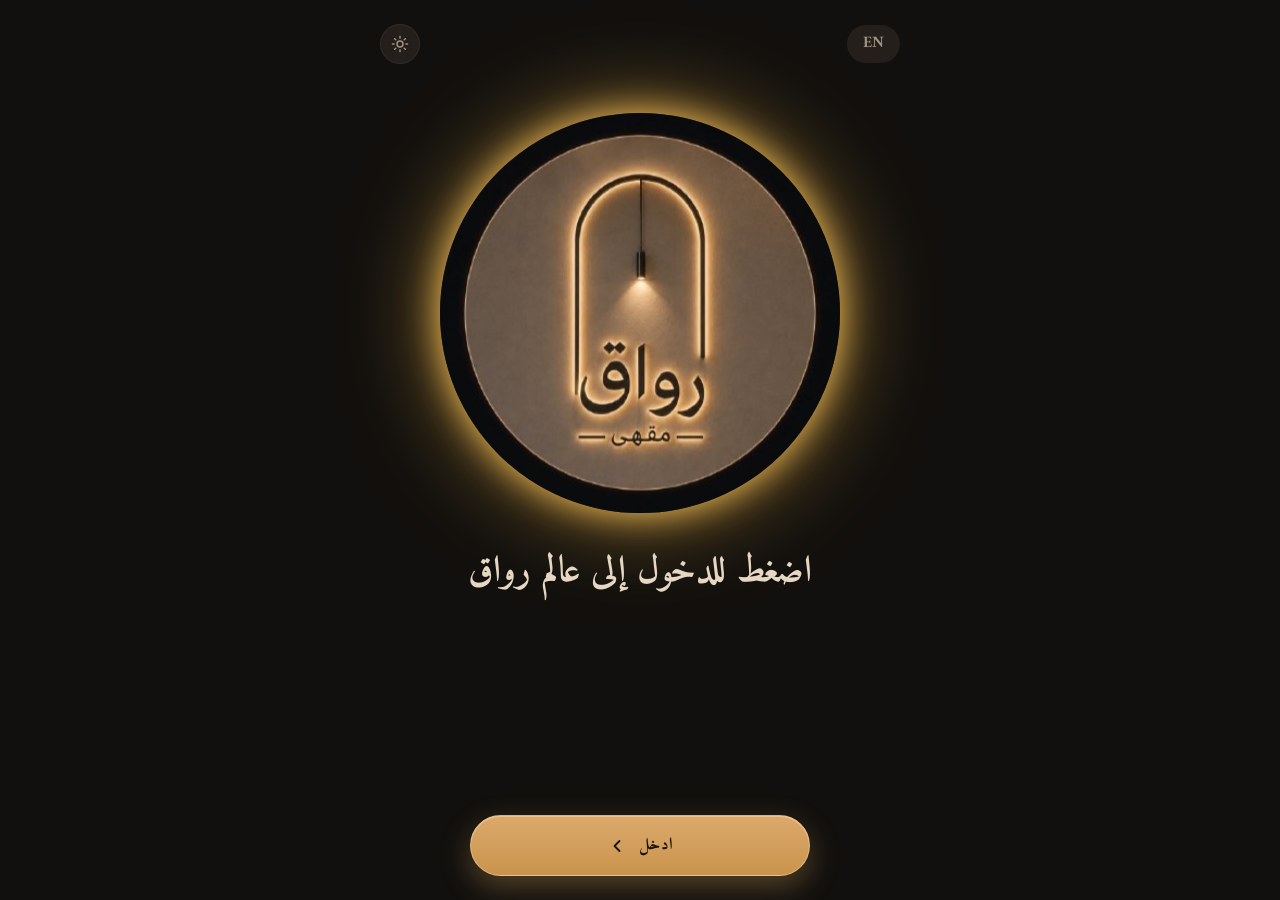
==== commit fa1f9cf0: "light mode added" ====
--- a/index.html
+++ b/index.html
@@ -17,7 +17,10 @@
   <!-- ============ Screen 1: Welcome / Splash ============ -->
   <section id="screen-splash" class="screen screen-splash">
     <div class="splash-inner">
-      <button id="splash-lang" class="splash-lang" type="button">EN</button>
+      <div class="splash-top">
+        <button id="splash-lang" class="splash-lang" type="button">EN</button>
+        <button id="splash-theme" class="theme-toggle" type="button" aria-label=""></button>
+      </div>
       <img id="splash-img" class="splash-img" src="assets/images/riwaq.jpg" alt="">
       <h1 id="splash-title" class="splash-title"></h1>
       <button id="start-btn" class="splash-btn" type="button">
@@ -32,6 +35,7 @@
     <header class="home-header">
       <img id="home-logo" class="home-logo" src="assets/images/logo.png" alt="">
       <span id="home-brand" class="home-brand">مقهى رواق</span>
+      <button id="home-theme" class="theme-toggle theme-toggle-home" type="button" aria-label=""></button>
     </header>
 
     <h1 id="home-title" class="home-title">ابحث عن أفضل قهوة لذوقك</h1>
@@ -109,6 +113,7 @@
 
   <script src="js/data.js"></script>
   <script src="js/i18n.js"></script>
+  <script src="js/theme.js"></script>
   <script src="js/storage.js"></script>
   <script src="js/app.js"></script>
 </body>
--- a/css/menu.css
+++ b/css/menu.css
@@ -21,6 +21,22 @@
   --shadow: 0 8px 24px rgba(0, 0, 0, 0.5);
   --font-ar: 'Amiri', 'Tajawal', 'Segoe UI', 'Noto Kufi Arabic', serif;
   --font-en: 'Inter', 'Segoe UI', Tahoma, sans-serif;
+}
+
+/* ---- Light theme (opt-in via body.theme-light) ---- */
+body.app.theme-light {
+  --bg: #f5f1ea;
+  --surface: #ffffff;
+  --surface-2: #efe9df;
+  --surface-3: #e5dccf;
+  --accent: #b9853f;
+  --accent-soft: rgba(185, 133, 63, 0.16);
+  --text: #2b2620;
+  --muted: #7c7468;
+  --faint: #a99f90;
+  --border: #e4dbcd;
+  --danger: #b3422e;
+  --shadow: 0 8px 24px rgba(74, 52, 38, 0.14);
 }
 
 body.app {
@@ -133,9 +149,15 @@
   align-items: center;
 }
 
+.splash-top {
+  width: 100%;
+  display: flex;
+  align-items: center;
+  justify-content: space-between;
+  margin-bottom: 22px;
+}
+
 .splash-lang {
-  align-self: flex-start;
-  margin-bottom: 22px;
   background: var(--surface-2);
   color: var(--muted);
   border-radius: 999px;
@@ -144,6 +166,29 @@
 }
 
 .splash-lang:hover { color: var(--text); }
+
+/* ---- Theme toggle ---- */
+.theme-toggle {
+  width: 40px;
+  height: 40px;
+  flex-shrink: 0;
+  border-radius: 999px;
+  background: var(--surface-2);
+  color: var(--muted);
+  border: 1px solid var(--border);
+  display: inline-flex;
+  align-items: center;
+  justify-content: center;
+  transition: background 0.15s ease, color 0.15s ease, transform 0.12s ease;
+}
+
+.theme-toggle:hover { color: var(--text); background: var(--accent-soft); }
+
+.theme-toggle:active { transform: scale(0.95); }
+
+.theme-toggle svg { display: block; }
+
+.theme-toggle-home { margin-inline-start: auto; }
 
 .splash-img {
   width: clamp(210px, 60vw, 400px);
@@ -747,4 +792,29 @@
   .item-card { width: 140px; }
   .item-media { height: 132px; }
   .home-title { font-size: 1.2rem; }
+}
+
+/* ==========================================================================
+   Light theme — component overrides
+   (tokens are swapped on body.theme-light; these fix hardcoded dark fills)
+   ========================================================================== */
+body.app.theme-light .item-media,
+body.app.theme-light .featured-media {
+  background:
+    radial-gradient(circle at 50% 18%, rgba(185, 133, 63, 0.18), transparent 72%),
+    linear-gradient(160deg, #f3ecdf, #e7dccb);
+}
+
+body.app.theme-light .item-media-ph { color: rgba(185, 133, 63, 0.9); }
+
+body.app.theme-light .home-logo {
+  border-color: rgba(185, 133, 63, 0.5);
+  box-shadow:
+    0 0 14px rgba(185, 133, 63, 0.35),
+    0 0 34px rgba(185, 133, 63, 0.15);
+}
+
+body.app.theme-light .circle-btn {
+  background: rgba(255, 255, 255, 0.72);
+  color: #2b2620;
 }
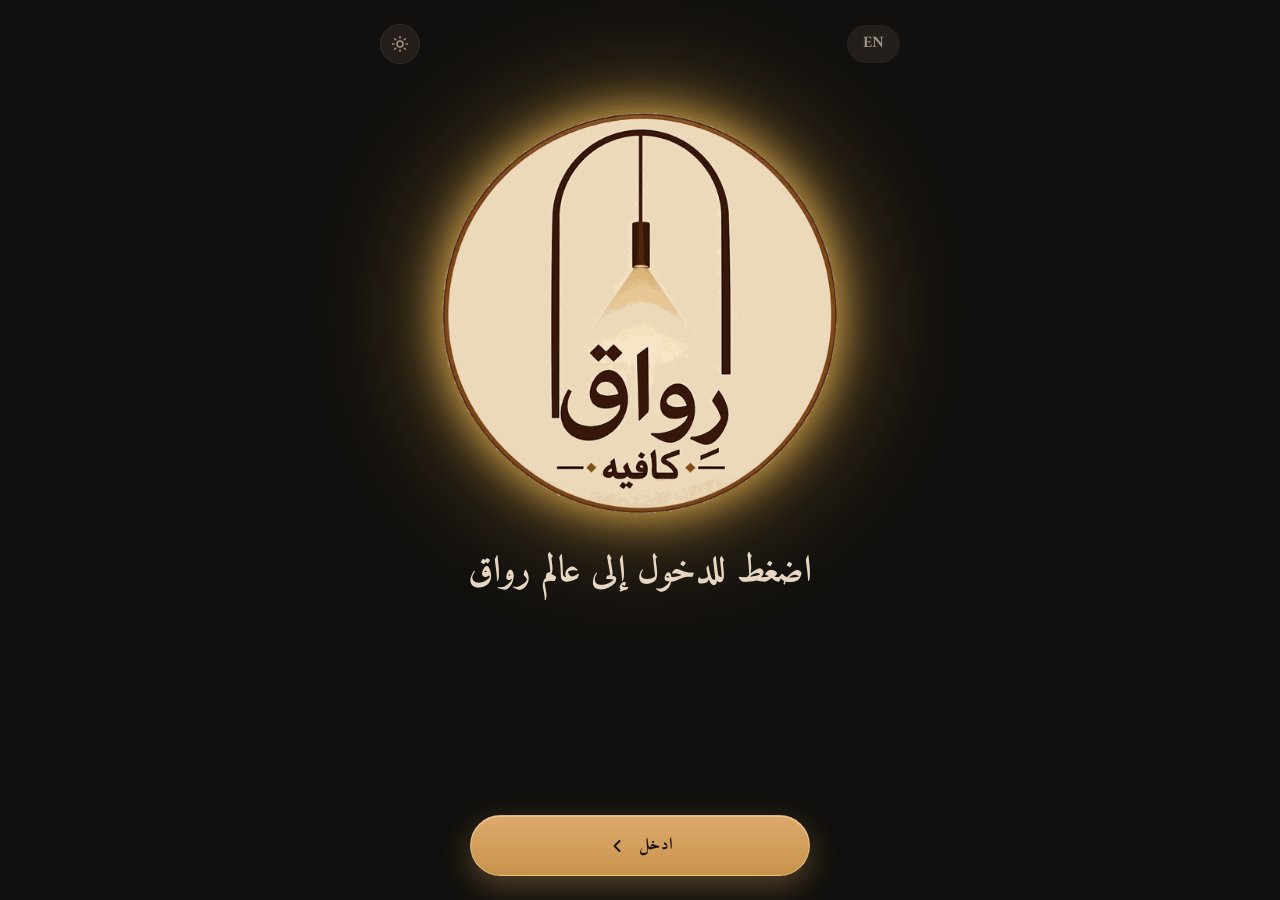
==== commit 86560c65: "new logo" ====
--- a/index.html
+++ b/index.html
@@ -4,7 +4,8 @@
   <meta charset="UTF-8">
   <meta name="viewport" content="width=device-width, initial-scale=1.0, viewport-fit=cover">
   <meta name="theme-color" content="#12100E">
-  <link rel="icon" href="assets/images/logo.png">
+  <link rel="icon" type="image/png" href="assets/images/favicon.png">
+  <link rel="apple-touch-icon" href="assets/images/apple-touch-icon.png">
   <title>مقهى رواق</title>
   <link rel="preconnect" href="https://fonts.googleapis.com">
   <link rel="preconnect" href="https://fonts.gstatic.com" crossorigin>
@@ -21,7 +22,7 @@
         <button id="splash-lang" class="splash-lang" type="button">EN</button>
         <button id="splash-theme" class="theme-toggle" type="button" aria-label=""></button>
       </div>
-      <img id="splash-img" class="splash-img" src="assets/images/riwaq.jpg" alt="">
+      <img id="splash-img" class="splash-img" src="assets/images/logo.png" alt="">
       <h1 id="splash-title" class="splash-title"></h1>
       <button id="start-btn" class="splash-btn" type="button">
         <span id="start-label">ادخل</span>
--- a/css/menu.css
+++ b/css/menu.css
@@ -76,54 +76,6 @@
   to { opacity: 0; transform: scale(1.05); filter: blur(8px); }
 }
 
-/* ---- Golden ripple transition (item → details) ----
-   20 rings fire in staggered succession, giving a smooth
-   leading wavefront. Nodes are pooled & reused in JS so
-   memory stays bounded; only transform/opacity animate
-   (compositor-friendly). */
-.golden-ring {
-  position: fixed;
-  z-index: 200;
-  width: 120px;
-  height: 120px;
-  margin: -60px 0 0 -60px;
-  border-radius: 50%;
-  pointer-events: none;
-  opacity: 0;
-  border: 1.5px solid rgba(255, 236, 180, 0.9);
-  box-shadow:
-    0 0 12px rgba(255, 214, 120, 0.6),
-    0 0 28px rgba(255, 200, 90, 0.3),
-    inset 0 0 12px rgba(255, 214, 120, 0.5);
-  will-change: transform, opacity;
-}
-
-.golden-ring.animate {
-  animation: ringExpand 0.25s cubic-bezier(0.16, 1, 0.3, 1) forwards;
-}
-
-@keyframes ringExpand {
-  0%   { transform: scale(0.06); opacity: 0; }
-  8%   { opacity: 0.95; }
-  42%  { opacity: 0.4; }
-  100% { transform: scale(var(--s, 60)); opacity: 0; }
-}
-
-/* ---- Radial reveal: the new page grows in with the ripple ---- */
-#screen-details.screen-enter {
-  animation:
-    screenIn 0.55s cubic-bezier(0.16, 1, 0.3, 1) backwards,
-    pageReveal 0.8s cubic-bezier(0.16, 1, 0.3, 1) backwards;
-}
-
-@keyframes pageReveal {
-  0%   { clip-path: circle(0% at var(--cx) var(--cy)); -webkit-clip-path: circle(0% at var(--cx) var(--cy)); }
-  12%  { clip-path: circle(calc(var(--r) * 0.05) at var(--cx) var(--cy)); -webkit-clip-path: circle(calc(var(--r) * 0.05) at var(--cx) var(--cy)); }
-  40%  { clip-path: circle(calc(var(--r) * 0.40) at var(--cx) var(--cy)); -webkit-clip-path: circle(calc(var(--r) * 0.40) at var(--cx) var(--cy)); }
-  70%  { clip-path: circle(calc(var(--r) * 0.80) at var(--cx) var(--cy)); -webkit-clip-path: circle(calc(var(--r) * 0.80) at var(--cx) var(--cy)); }
-  100% { clip-path: circle(calc(var(--r) * 1.02) at var(--cx) var(--cy)); -webkit-clip-path: circle(calc(var(--r) * 1.02) at var(--cx) var(--cy)); }
-}
-
 .icon { flex-shrink: 0; }
 
 /* ==========================================================================
@@ -193,18 +145,15 @@
 .splash-img {
   width: clamp(210px, 60vw, 400px);
   height: clamp(210px, 60vw, 400px);
-  object-fit: cover;
-  border-radius: 100%;
-  box-shadow:
-    0 0 34px rgba(255, 200, 92, 0.9),
-    0 0 90px rgba(255, 190, 70, 0.6),
-    inset 0 0 30px rgba(255, 209, 120, 0.45);
+  object-fit: contain;
+  filter:
+    drop-shadow(0 0 22px rgba(255, 200, 92, 0.85))
+    drop-shadow(0 0 55px rgba(255, 190, 70, 0.45));
   margin-top: clamp(8px, 3vh, 28px);
   margin-bottom: clamp(20px, 4vw, 36px);
   animation:
     splashImgIn 0.7s cubic-bezier(0.2, 0.8, 0.25, 1) backwards,
-    splashRotate 1s cubic-bezier(0.4, 0, 0.2, 1) 0.7s backwards,
-    glowPulse 3s ease-in-out 1.7s infinite;
+    splashRotate 1s cubic-bezier(0.4, 0, 0.2, 1) 0.7s backwards;
 }
 
 @keyframes splashImgIn {
@@ -214,21 +163,6 @@
 
 @keyframes splashRotate {
   to { transform: rotate(360deg); }
-}
-
-@keyframes glowPulse {
-  0%, 100% {
-    box-shadow:
-      0 0 34px rgba(255, 200, 92, 0.9),
-      0 0 90px rgba(255, 190, 70, 0.6),
-      inset 0 0 30px rgba(255, 209, 120, 0.45);
-  }
-  50% {
-    box-shadow:
-      0 0 60px rgba(255, 214, 110, 1),
-      0 0 140px rgba(255, 200, 80, 0.85),
-      inset 0 0 44px rgba(255, 219, 130, 0.65);
-  }
 }
 
 .splash-title {
@@ -320,12 +254,10 @@
 .home-logo {
   width: clamp(42px, 9vw, 54px);
   height: clamp(42px, 9vw, 54px);
-  object-fit: cover;
-  border-radius: 50%;
-  border: 2px solid rgba(212, 163, 89, 0.4);
-  box-shadow:
-    0 0 16px rgba(212, 163, 89, 0.5),
-    0 0 40px rgba(212, 163, 89, 0.22);
+  object-fit: contain;
+  filter:
+    drop-shadow(0 0 5px rgba(212, 163, 89, 0.55))
+    drop-shadow(0 0 12px rgba(212, 163, 89, 0.25));
   flex-shrink: 0;
 }
 
@@ -808,10 +740,9 @@
 body.app.theme-light .item-media-ph { color: rgba(185, 133, 63, 0.9); }
 
 body.app.theme-light .home-logo {
-  border-color: rgba(185, 133, 63, 0.5);
-  box-shadow:
-    0 0 14px rgba(185, 133, 63, 0.35),
-    0 0 34px rgba(185, 133, 63, 0.15);
+  filter:
+    drop-shadow(0 0 5px rgba(185, 133, 63, 0.45))
+    drop-shadow(0 0 12px rgba(185, 133, 63, 0.2));
 }
 
 body.app.theme-light .circle-btn {
